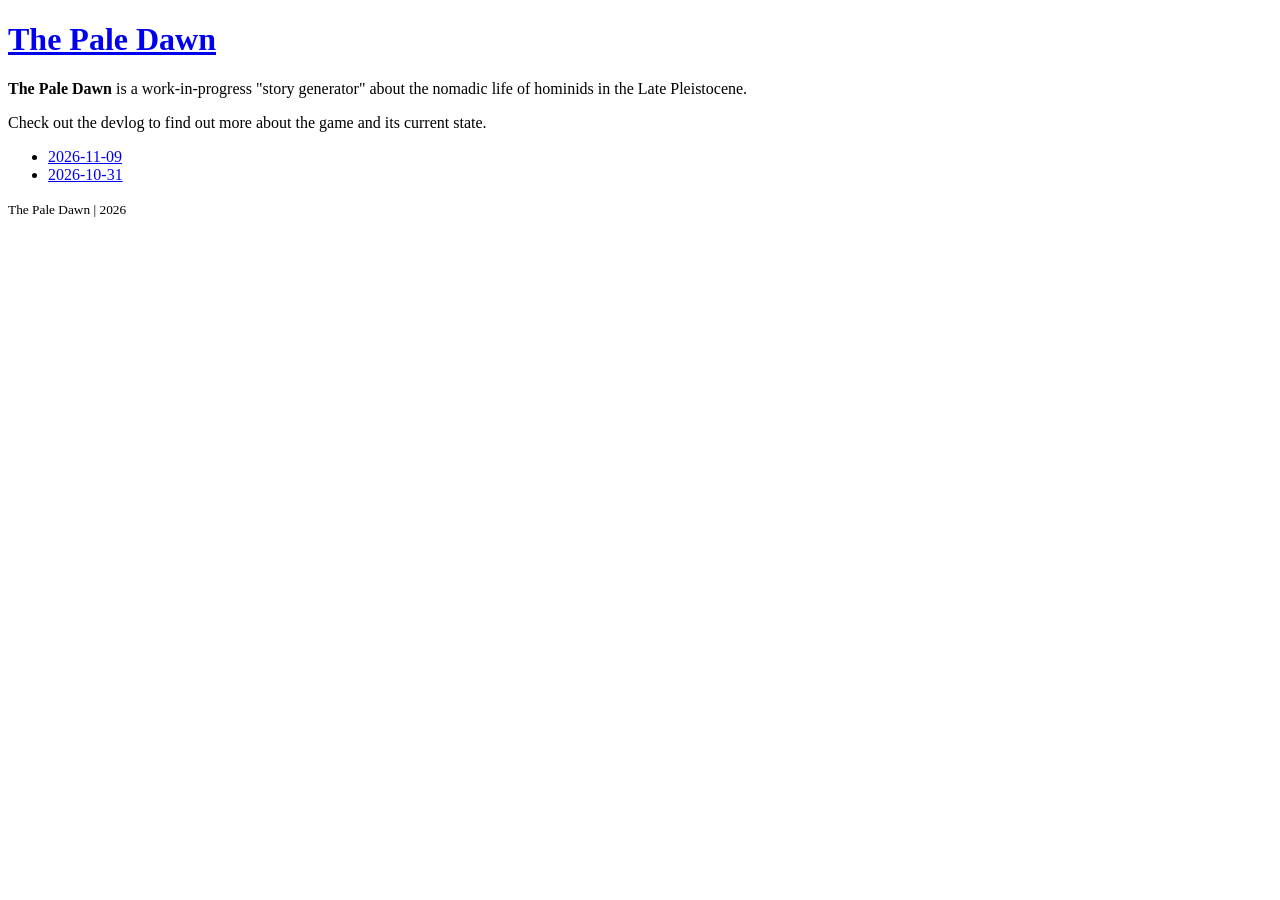
==== index.html @ 764816b4 "Dunbar -> The Pale Dawn" ====
<!doctype html>
<html lang="en">
    <head>
        <meta charset="utf-8" />
        <meta http-equiv="X-UA-Compatible" content="IE=edge" />
        <meta name="viewport" content="width=device-width, initial-scale=1" />
        <meta
            name="description"
            content="Development updates for The Pale Dawn, a prehistoric survival game about nomadic hominids."
        />
        <meta name="author" content="m1cz" />

        <title>The Pale Dawn</title>

        <link rel="icon" href="/favicon.ico" />

        <link rel="stylesheet" href="../reset.css" />
        <link rel="stylesheet" href="../theme.css" />
        <script src="../components/site-header.js" defer></script>
        <script src="../components/site-footer.js" defer></script>
    </head>

    <body>
        <site-header title="The Pale Dawn"></site-header>

        <main class="container" role="main">
            <p>
                <strong>The Pale Dawn</strong> is a work-in-progress "story generator"
                about the nomadic life of hominids in the Late Pleistocene.
            </p>
            <p>
                Check out the devlog to find out more about the game and its current state.
            </p>
            <ul>
                <li><a href="./2026-11-09/">2026-11-09</a></li>
                <li><a href="./2026-10-31/">2026-10-31</a></li>
            </ul>
        </main>

        <site-footer></site-footer>
    </body>
</html>
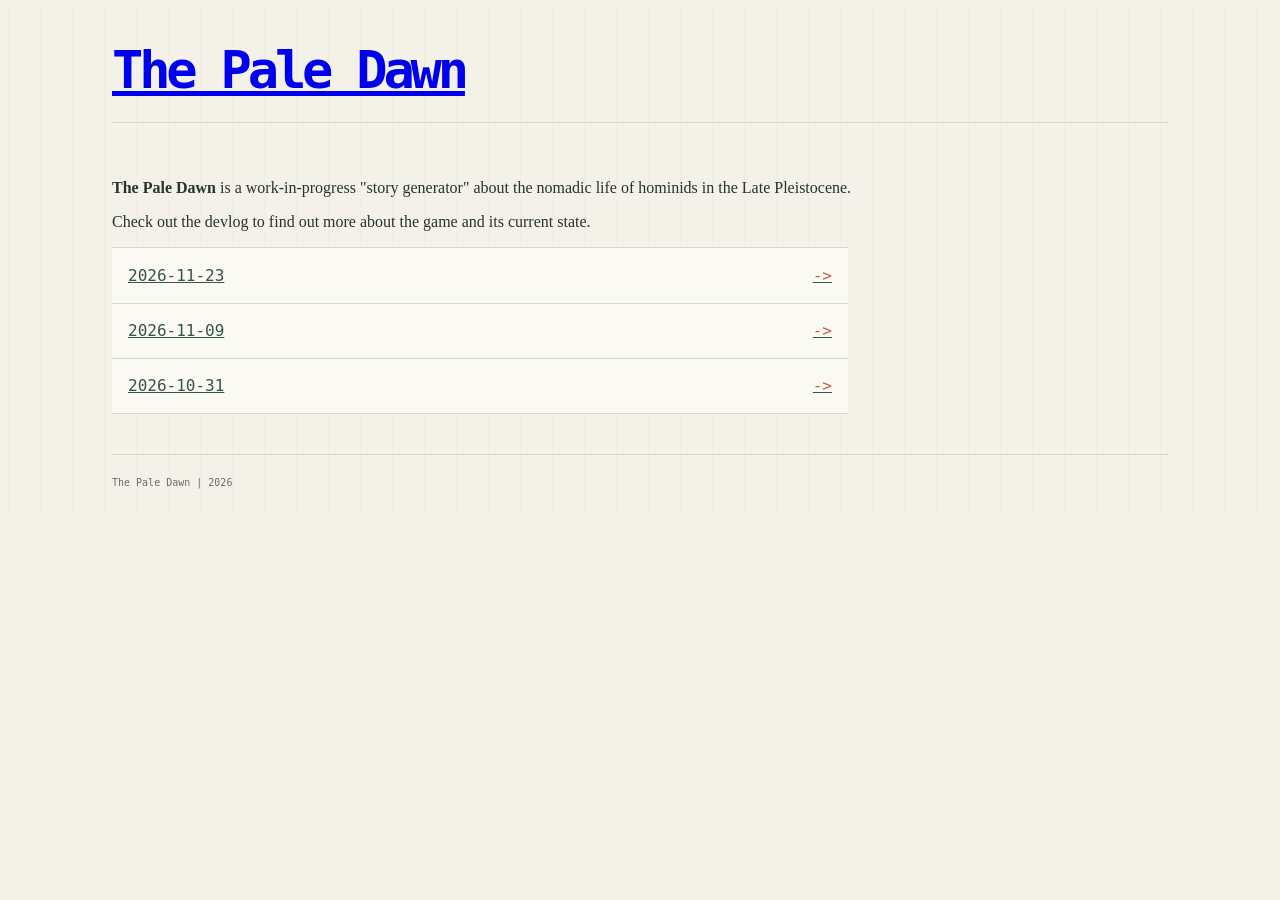
==== commit 12e09eee: "New post" ====
--- a/index.html
+++ b/index.html
@@ -32,6 +32,7 @@
                 Check out the devlog to find out more about the game and its current state.
             </p>
             <ul>
+                <li><a href="./2026-11-23/">2026-11-23</a></li>
                 <li><a href="./2026-11-09/">2026-11-09</a></li>
                 <li><a href="./2026-10-31/">2026-10-31</a></li>
             </ul>
--- a/theme.css
+++ b/theme.css
@@ -0,0 +1,194 @@
+:root {
+    --bg: #f3f1e8;
+    --fg: #26342b;
+    --muted: #647064;
+    --surface: #faf9f3;
+    --line: #d7d9ca;
+    --accent: #bd633e;
+    --accent-dark: #8d452d;
+    --forest: #355545;
+}
+
+html {
+    background: var(--bg);
+    color: var(--fg);
+}
+
+body {
+    background:
+        linear-gradient(90deg, rgb(53 85 69 / 2%) 1px, transparent 1px),
+        linear-gradient(rgb(53 85 69 / 2%) 1px, transparent 1px),
+        var(--bg);
+    background-size: 32px 32px;
+}
+
+.container {
+    width: min(100% - 3rem, 66rem);
+    margin-inline: auto;
+}
+
+site-header {
+    display: block;
+}
+
+site-header header {
+    padding-block: 2rem 1.4rem;
+    border-bottom: 1px solid var(--line);
+}
+
+site-header h1 {
+    margin: 0;
+    color: var(--forest);
+    font-family: ui-monospace, "SFMono-Regular", Consolas, monospace;
+    font-size: clamp(2.25rem, 6vw, 3.25rem);
+    font-weight: 750;
+    letter-spacing: -0.08em;
+}
+
+main section p a {
+    color: var(--accent);
+    text-decoration: underline;
+    text-decoration-thickness: 1px;
+    text-underline-offset: 0.2em;
+}
+
+main a:hover {
+    color: var(--accent-dark);
+}
+
+main.container {
+    flex: 1;
+    padding-block: clamp(2.5rem, 7vw, 2rem);
+}
+
+main > h2 {
+    max-width: 46rem;
+    margin-bottom: 0.75rem;
+    color: var(--fg);
+    font-family: Georgia, "Times New Roman", serif;
+    font-size: clamp(2rem, 5vw, 3.25rem);
+    font-weight: 500;
+    letter-spacing: -0.045em;
+}
+
+.post-meta {
+    max-width: 46rem;
+    margin-bottom: 0.65rem;
+    color: var(--accent-dark);
+    font-family: ui-monospace, "SFMono-Regular", Consolas, monospace;
+    font-size: 0.75rem;
+    letter-spacing: 0.06em;
+    text-transform: uppercase;
+}
+
+main section {
+    max-width: 46rem;
+}
+
+main section p {
+    color: #4f5c50;
+    font-size: 1.025rem;
+    line-height: 1.8;
+}
+
+.post figure {
+    margin-block: 1.75rem;
+    padding: 0.45rem;
+    border: 1px solid var(--line);
+    background: var(--surface);
+}
+
+.post img {
+    width: 100%;
+    border: 1px solid rgb(38 52 43 / 12%);
+}
+
+.post figcaption {
+    margin-top: 0.55rem;
+    color: var(--muted);
+    font-size: 0.875rem;
+    line-height: 1.5;
+    text-align: center;
+}
+
+main > a {
+    display: inline-flex;
+    align-items: center;
+    gap: 0.8rem;
+    padding: 0.85rem 1.1rem;
+    border: 1px solid var(--forest);
+    background: var(--forest);
+    color: var(--surface);
+    font-family: ui-monospace, "SFMono-Regular", Consolas, monospace;
+    font-size: 0.9rem;
+}
+
+main > a::after {
+    color: #e4a17b;
+    content: "->";
+}
+
+main > a:hover {
+    background: var(--accent-dark);
+    color: var(--surface);
+}
+
+main > ul {
+    max-width: 46rem;
+    margin: 0;
+    padding: 0;
+    list-style: none;
+}
+
+main > ul li {
+    border-block: 1px solid var(--line);
+}
+
+main > ul li + li {
+    border-top: 0;
+}
+
+main > ul a {
+    display: flex;
+    justify-content: space-between;
+    gap: 1rem;
+    padding: 1.1rem 1rem;
+    background: var(--surface);
+    color: var(--forest);
+    font-family: ui-monospace, "SFMono-Regular", Consolas, monospace;
+}
+
+main > ul a::after {
+    color: var(--accent);
+    content: "->";
+}
+
+main > ul a:hover {
+    background: #e9ecdf;
+}
+
+site-footer {
+    display: block;
+}
+
+site-footer footer {
+    padding-block: 1.25rem 1.75rem;
+    border-top: 1px solid var(--line);
+    color: var(--muted);
+    font-family: ui-monospace, "SFMono-Regular", Consolas, monospace;
+    font-size: 0.75rem;
+}
+
+@media (max-width: 40rem) {
+    .container {
+        width: min(100% - 2rem, 66rem);
+    }
+
+    site-header header {
+        padding-block: 1.5rem 1.1rem;
+    }
+
+    main section p {
+        font-size: 1rem;
+    }
+}
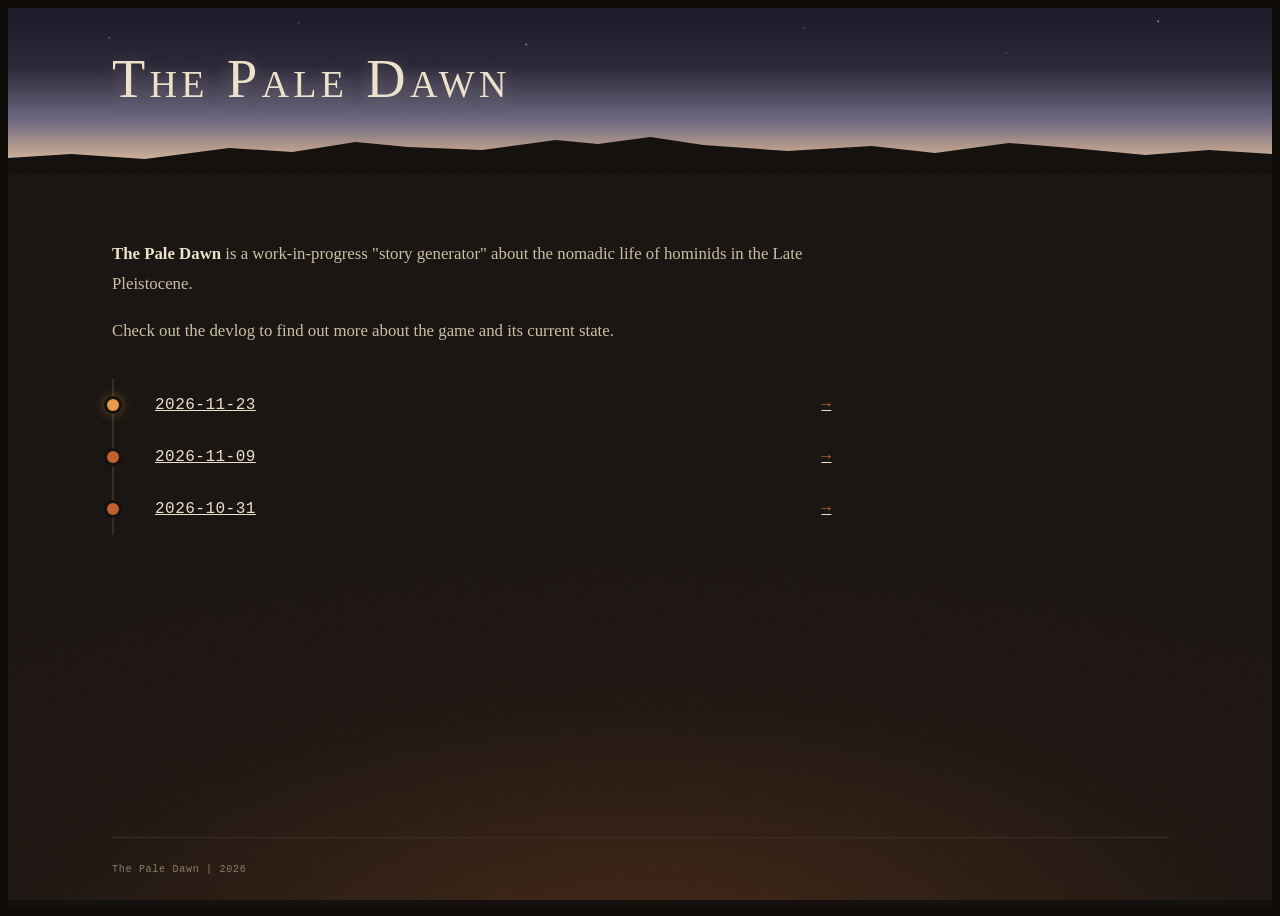
==== commit 2ffd234b: "Fixed paths?" ====
--- a/index.html
+++ b/index.html
@@ -14,10 +14,10 @@
 
         <link rel="icon" href="/favicon.ico" />
 
-        <link rel="stylesheet" href="../reset.css" />
-        <link rel="stylesheet" href="../theme.css" />
-        <script src="../components/site-header.js" defer></script>
-        <script src="../components/site-footer.js" defer></script>
+        <link rel="stylesheet" href="./reset.css" />
+        <link rel="stylesheet" href="./theme.css" />
+        <script src="./components/site-header.js" defer></script>
+        <script src="./components/site-footer.js" defer></script>
     </head>
 
     <body>
--- a/theme.css
+++ b/theme.css
@@ -1,25 +1,55 @@
+/*
+ * The Pale Dawn — theme.
+ * Night camp on the mammoth steppe: charcoal earth, firelight, cave-wall
+ * ochre, and a thin pale dawn breaking over the horizon in the header.
+ */
 :root {
-    --bg: #f3f1e8;
-    --fg: #26342b;
-    --muted: #647064;
-    --surface: #faf9f3;
-    --line: #d7d9ca;
-    --accent: #bd633e;
-    --accent-dark: #8d452d;
-    --forest: #355545;
+    --bg: #15110e;          /* night earth */
+    --bg-deep: #0e0b09;
+    --fg: #ece1cb;          /* bone */
+    --text: #cdbfa6;        /* body copy, warm parchment */
+    --muted: #8d7f6b;
+    --surface: #1f1914;     /* rock slab */
+    --surface-2: #2a211a;
+    --line: #3a2e24;
+    --ochre: #c0612f;       /* red ochre, as in cave paintings */
+    --ember: #e89a4b;       /* firelight */
+    --ember-soft: rgb(232 154 75 / 14%);
+    --dawn: #e7cfb2;        /* pale dawn horizon */
+    --dawn-sky: #6d6a82;
+    --night-sky: #1c1b2a;
+
+    --font-display: "Palatino Linotype", Palatino, "Book Antiqua", Georgia, serif;
+    --font-body: Georgia, "Iowan Old Style", "Times New Roman", serif;
+    --font-mono: ui-monospace, "SFMono-Regular", Consolas, monospace;
+
+    color-scheme: dark;
 }
 
 html {
-    background: var(--bg);
+    background: var(--bg-deep);
     color: var(--fg);
 }
 
 body {
+    position: relative;
+    min-height: 100vh;
+    display: flex;
+    flex-direction: column;
+    /* Campfire glow rising from below, plus a faint grain. */
     background:
-        linear-gradient(90deg, rgb(53 85 69 / 2%) 1px, transparent 1px),
-        linear-gradient(rgb(53 85 69 / 2%) 1px, transparent 1px),
+        radial-gradient(ellipse 70% 45% at 50% 108%, rgb(232 120 50 / 16%), transparent 70%),
+        radial-gradient(ellipse 120% 60% at 50% 100%, rgb(150 70 30 / 10%), transparent 75%),
+        url("data:image/svg+xml,%3Csvg xmlns='http://www.w3.org/2000/svg' width='160' height='160'%3E%3Cfilter id='n'%3E%3CfeTurbulence type='fractalNoise' baseFrequency='.9' numOctaves='2' stitchTiles='stitch'/%3E%3CfeColorMatrix values='0 0 0 0 .9 0 0 0 0 .8 0 0 0 0 .65 0 0 0 .045 0'/%3E%3C/filter%3E%3Crect width='100%25' height='100%25' filter='url(%23n)'/%3E%3C/svg%3E"),
         var(--bg);
-    background-size: 32px 32px;
+    background-attachment: fixed;
+    color: var(--text);
+    font-family: var(--font-body);
+}
+
+::selection {
+    background: var(--ochre);
+    color: var(--fg);
 }
 
 .container {
@@ -27,57 +57,136 @@
     margin-inline: auto;
 }
 
+/* ---------- Header: the pale dawn over the steppe ---------- */
+
 site-header {
     display: block;
+    flex-shrink: 0;
+    position: relative;
+    background:
+        linear-gradient(
+            180deg,
+            var(--night-sky) 0%,
+            #2b2838 35%,
+            var(--dawn-sky) 68%,
+            #b59a8c 84%,
+            var(--dawn) 100%
+        );
+    overflow: hidden;
+}
+
+/* Rolling hills / steppe silhouette along the horizon. */
+site-header::after {
+    content: "";
+    position: absolute;
+    inset: auto 0 0 0;
+    height: 46px;
+    background: url("data:image/svg+xml,%3Csvg xmlns='http://www.w3.org/2000/svg' viewBox='0 0 1200 46' preserveAspectRatio='none'%3E%3Cpath fill='%2315110e' d='M0 30 L60 26 L130 31 L210 20 L270 24 L330 14 L380 19 L450 22 L520 12 L560 16 L610 9 L660 17 L740 23 L820 18 L880 25 L950 15 L1010 20 L1080 27 L1140 22 L1200 26 V46 H0 Z'/%3E%3C/svg%3E")
+        bottom / 100% 100% no-repeat;
+    pointer-events: none;
+}
+
+/* A few faint stars still left in the sky. */
+site-header::before {
+    content: "";
+    position: absolute;
+    inset: 0;
+    background:
+        radial-gradient(1px 1px at 8% 18%, rgb(255 255 255 / 70%), transparent),
+        radial-gradient(1px 1px at 23% 9%, rgb(255 255 255 / 45%), transparent),
+        radial-gradient(1.5px 1.5px at 41% 22%, rgb(255 255 255 / 55%), transparent),
+        radial-gradient(1px 1px at 63% 12%, rgb(255 255 255 / 50%), transparent),
+        radial-gradient(1px 1px at 79% 27%, rgb(255 255 255 / 35%), transparent),
+        radial-gradient(1.5px 1.5px at 91% 8%, rgb(255 255 255 / 60%), transparent);
+    pointer-events: none;
 }
 
 site-header header {
-    padding-block: 2rem 1.4rem;
-    border-bottom: 1px solid var(--line);
+    position: relative;
+    z-index: 1;
+    padding-block: 2.75rem 4.25rem;
 }
 
 site-header h1 {
     margin: 0;
-    color: var(--forest);
-    font-family: ui-monospace, "SFMono-Regular", Consolas, monospace;
-    font-size: clamp(2.25rem, 6vw, 3.25rem);
-    font-weight: 750;
-    letter-spacing: -0.08em;
-}
-
-main section p a {
-    color: var(--accent);
+    font-family: var(--font-display);
+    font-size: clamp(2.1rem, 6vw, 3.4rem);
+    font-weight: 400;
+    font-variant: small-caps;
+    letter-spacing: 0.08em;
+    line-height: 1;
+}
+
+site-header h1 a {
+    color: var(--fg);
+    text-decoration: none;
+    text-shadow: 0 1px 18px rgb(231 207 178 / 25%);
+}
+
+site-header h1 a:hover {
+    color: #fff4e2;
+}
+
+/* ---------- Main ---------- */
+
+main.container {
+    flex: 1;
+    padding-block: clamp(2rem, 6vw, 3rem);
+}
+
+main > p {
+    max-width: 46rem;
+    color: var(--text);
+    font-size: 1.05rem;
+    line-height: 1.8;
+}
+
+main > p strong {
+    color: var(--fg);
+    font-weight: 600;
+}
+
+main section p a,
+main > p a {
+    color: var(--ember);
     text-decoration: underline;
+    text-decoration-color: rgb(232 154 75 / 45%);
     text-decoration-thickness: 1px;
     text-underline-offset: 0.2em;
 }
 
-main a:hover {
-    color: var(--accent-dark);
-}
-
-main.container {
-    flex: 1;
-    padding-block: clamp(2.5rem, 7vw, 2rem);
+main section p a:hover,
+main > p a:hover {
+    color: #ffc58a;
+    text-decoration-color: currentColor;
 }
 
 main > h2 {
     max-width: 46rem;
-    margin-bottom: 0.75rem;
-    color: var(--fg);
-    font-family: Georgia, "Times New Roman", serif;
-    font-size: clamp(2rem, 5vw, 3.25rem);
-    font-weight: 500;
-    letter-spacing: -0.045em;
+    margin-bottom: 1.5rem;
+    padding-bottom: 0.9rem;
+    color: var(--fg);
+    font-family: var(--font-display);
+    font-size: clamp(1.9rem, 5vw, 2.9rem);
+    font-weight: 400;
+    letter-spacing: 0.02em;
+    /* A row of ochre dots, like markings on a cave wall. */
+    background-repeat: no-repeat;
+    background-image:
+        radial-gradient(circle at 3px 3px, var(--ochre) 2.5px, transparent 3px),
+        radial-gradient(circle at 3px 3px, var(--ochre) 2.5px, transparent 3px),
+        radial-gradient(circle at 3px 3px, var(--ochre) 2.5px, transparent 3px);
+    background-position: 0 100%, 14px 100%, 28px 100%;
+    background-size: 6px 6px;
 }
 
 .post-meta {
     max-width: 46rem;
     margin-bottom: 0.65rem;
-    color: var(--accent-dark);
-    font-family: ui-monospace, "SFMono-Regular", Consolas, monospace;
+    color: var(--ember);
+    font-family: var(--font-mono);
     font-size: 0.75rem;
-    letter-spacing: 0.06em;
+    letter-spacing: 0.08em;
     text-transform: uppercase;
 }
 
@@ -86,97 +195,151 @@
 }
 
 main section p {
-    color: #4f5c50;
-    font-size: 1.025rem;
-    line-height: 1.8;
-}
-
+    color: var(--text);
+    font-size: 1.075rem;
+    line-height: 1.85;
+}
+
+main section p strong {
+    color: var(--dawn);
+    font-weight: 600;
+}
+
+/* Screenshots sit on a rock slab lit by the fire. */
 .post figure {
-    margin-block: 1.75rem;
-    padding: 0.45rem;
+    margin-block: 2rem;
+    padding: 0.5rem;
     border: 1px solid var(--line);
+    border-radius: 3px;
     background: var(--surface);
+    box-shadow:
+        0 0 0 1px rgb(0 0 0 / 35%),
+        0 18px 40px -18px rgb(0 0 0 / 80%),
+        0 0 60px -20px var(--ember-soft);
 }
 
 .post img {
     width: 100%;
-    border: 1px solid rgb(38 52 43 / 12%);
+    border: 1px solid rgb(0 0 0 / 45%);
+    image-rendering: pixelated;
 }
 
 .post figcaption {
-    margin-top: 0.55rem;
+    margin-top: 0.65rem;
     color: var(--muted);
-    font-size: 0.875rem;
+    font-size: 0.9rem;
+    font-style: italic;
     line-height: 1.5;
     text-align: center;
 }
 
+/* Generic call-to-action link directly in main. */
 main > a {
     display: inline-flex;
     align-items: center;
     gap: 0.8rem;
     padding: 0.85rem 1.1rem;
-    border: 1px solid var(--forest);
-    background: var(--forest);
-    color: var(--surface);
-    font-family: ui-monospace, "SFMono-Regular", Consolas, monospace;
+    border: 1px solid var(--ochre);
+    background: var(--ochre);
+    color: var(--fg);
+    font-family: var(--font-mono);
     font-size: 0.9rem;
 }
 
 main > a::after {
-    color: #e4a17b;
-    content: "->";
+    color: var(--dawn);
+    content: "→";
 }
 
 main > a:hover {
-    background: var(--accent-dark);
-    color: var(--surface);
-}
+    background: #a04e24;
+}
+
+/* ---------- Devlog index ---------- */
 
 main > ul {
     max-width: 46rem;
-    margin: 0;
+    margin: 2rem 0 0;
     padding: 0;
     list-style: none;
+    border-left: 2px solid var(--line);
 }
 
 main > ul li {
-    border-block: 1px solid var(--line);
-}
-
-main > ul li + li {
-    border-top: 0;
+    position: relative;
+}
+
+/* Each entry is a mark on the trail. */
+main > ul li::before {
+    content: "";
+    position: absolute;
+    top: 50%;
+    left: -7px;
+    width: 12px;
+    height: 12px;
+    border-radius: 50%;
+    background: var(--ochre);
+    box-shadow: 0 0 0 3px var(--bg);
+    transform: translateY(-50%);
 }
 
 main > ul a {
     display: flex;
     justify-content: space-between;
     gap: 1rem;
-    padding: 1.1rem 1rem;
+    margin-left: 1.4rem;
+    padding: 1rem 1.1rem;
+    border: 1px solid transparent;
+    border-radius: 3px;
+    color: var(--fg);
+    font-family: var(--font-mono);
+    letter-spacing: 0.03em;
+    transition: background 0.2s, border-color 0.2s, box-shadow 0.2s;
+}
+
+main > ul a::after {
+    color: var(--ochre);
+    content: "→";
+    transition: transform 0.2s, color 0.2s;
+}
+
+main > ul a:hover {
+    border-color: var(--line);
     background: var(--surface);
-    color: var(--forest);
-    font-family: ui-monospace, "SFMono-Regular", Consolas, monospace;
-}
-
-main > ul a::after {
-    color: var(--accent);
-    content: "->";
-}
-
-main > ul a:hover {
-    background: #e9ecdf;
-}
+    box-shadow: 0 0 40px -12px rgb(232 120 50 / 35%);
+}
+
+main > ul a:hover::after {
+    color: var(--ember);
+    transform: translateX(4px);
+}
+
+main > ul li:first-child::before {
+    background: var(--ember);
+    box-shadow: 0 0 0 3px var(--bg), 0 0 12px 2px rgb(232 154 75 / 55%);
+}
+
+/* ---------- Footer ---------- */
 
 site-footer {
     display: block;
+    flex-shrink: 0;
 }
 
 site-footer footer {
-    padding-block: 1.25rem 1.75rem;
+    padding-block: 1.5rem 2rem;
     border-top: 1px solid var(--line);
     color: var(--muted);
-    font-family: ui-monospace, "SFMono-Regular", Consolas, monospace;
+    font-family: var(--font-mono);
     font-size: 0.75rem;
+    letter-spacing: 0.06em;
+}
+
+@media (prefers-reduced-motion: reduce) {
+    main > ul a,
+    main > ul a::after {
+        transition: none;
+    }
 }
 
 @media (max-width: 40rem) {
@@ -185,10 +348,26 @@
     }
 
     site-header header {
-        padding-block: 1.5rem 1.1rem;
+        padding-block: 2rem 3.25rem;
     }
 
     main section p {
         font-size: 1rem;
     }
-}
+
+    /* Let figures bleed edge to edge, past the container's 1rem gutter. */
+    .post figure {
+        margin-inline: -1rem;
+        padding-inline: 0;
+        border-inline: 0;
+        border-radius: 0;
+    }
+
+    .post img {
+        border-inline: 0;
+    }
+
+    .post figcaption {
+        padding-inline: 1rem;
+    }
+}
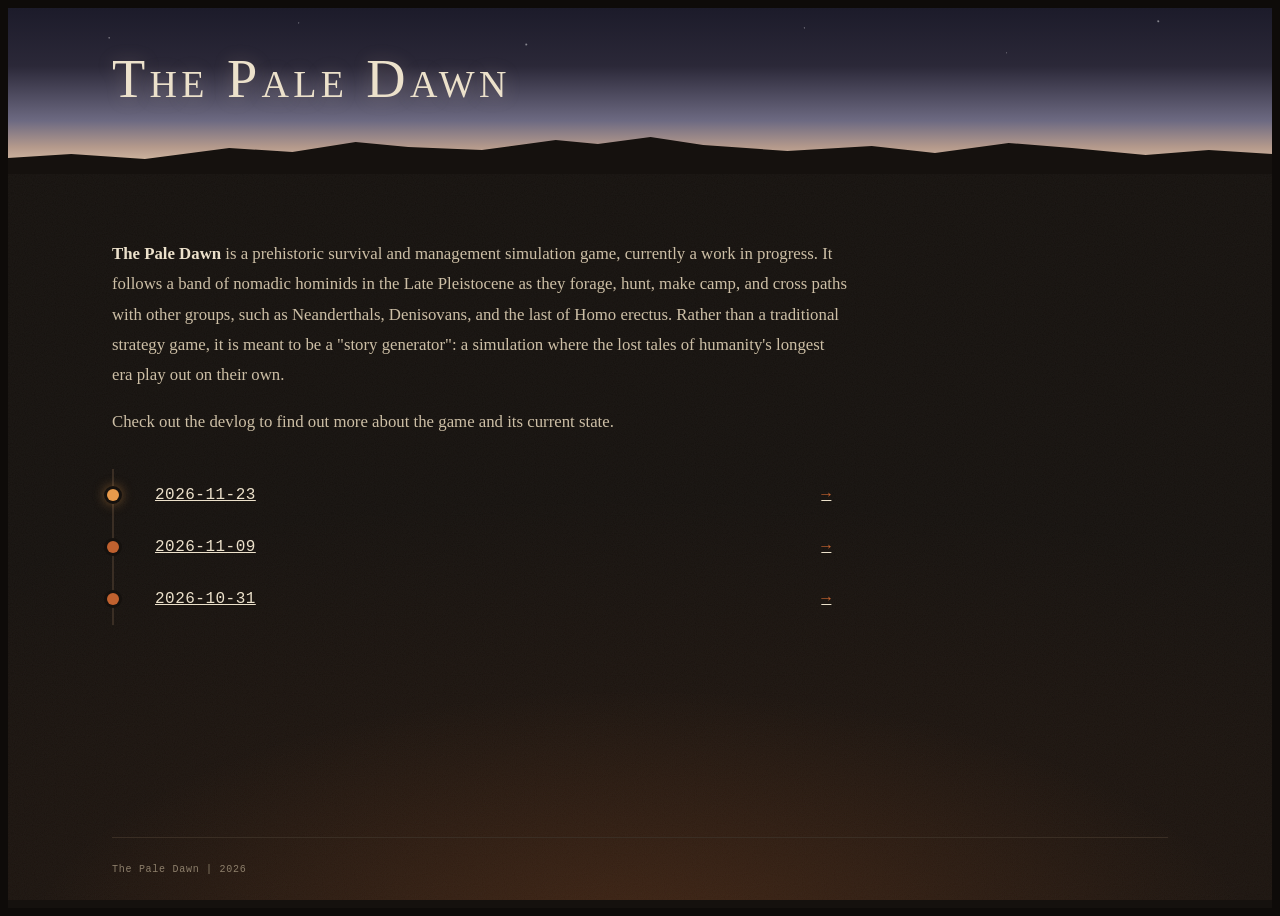
==== commit 7128dce0: "Improved game description" ====
--- a/index.html
+++ b/index.html
@@ -6,7 +6,7 @@
         <meta name="viewport" content="width=device-width, initial-scale=1" />
         <meta
             name="description"
-            content="Development updates for The Pale Dawn, a prehistoric survival game about nomadic hominids."
+            content="The Pale Dawn is a prehistoric survival and management simulation, a story generator about nomadic hominids in the Late Pleistocene. Follow its development in the devlog."
         />
         <meta name="author" content="m1cz" />
 
@@ -25,8 +25,13 @@
 
         <main class="container" role="main">
             <p>
-                <strong>The Pale Dawn</strong> is a work-in-progress "story generator"
-                about the nomadic life of hominids in the Late Pleistocene.
+                <strong>The Pale Dawn</strong> is a prehistoric survival and management
+                simulation game, currently a work in progress. It follows a band of nomadic
+                hominids in the Late Pleistocene as they forage, hunt, make camp, and cross
+                paths with other groups, such as Neanderthals, Denisovans, and the last of
+                Homo erectus. Rather than a traditional strategy game, it is meant to be a
+                "story generator": a simulation where the lost tales of humanity's longest
+                era play out on their own.
             </p>
             <p>
                 Check out the devlog to find out more about the game and its current state.
